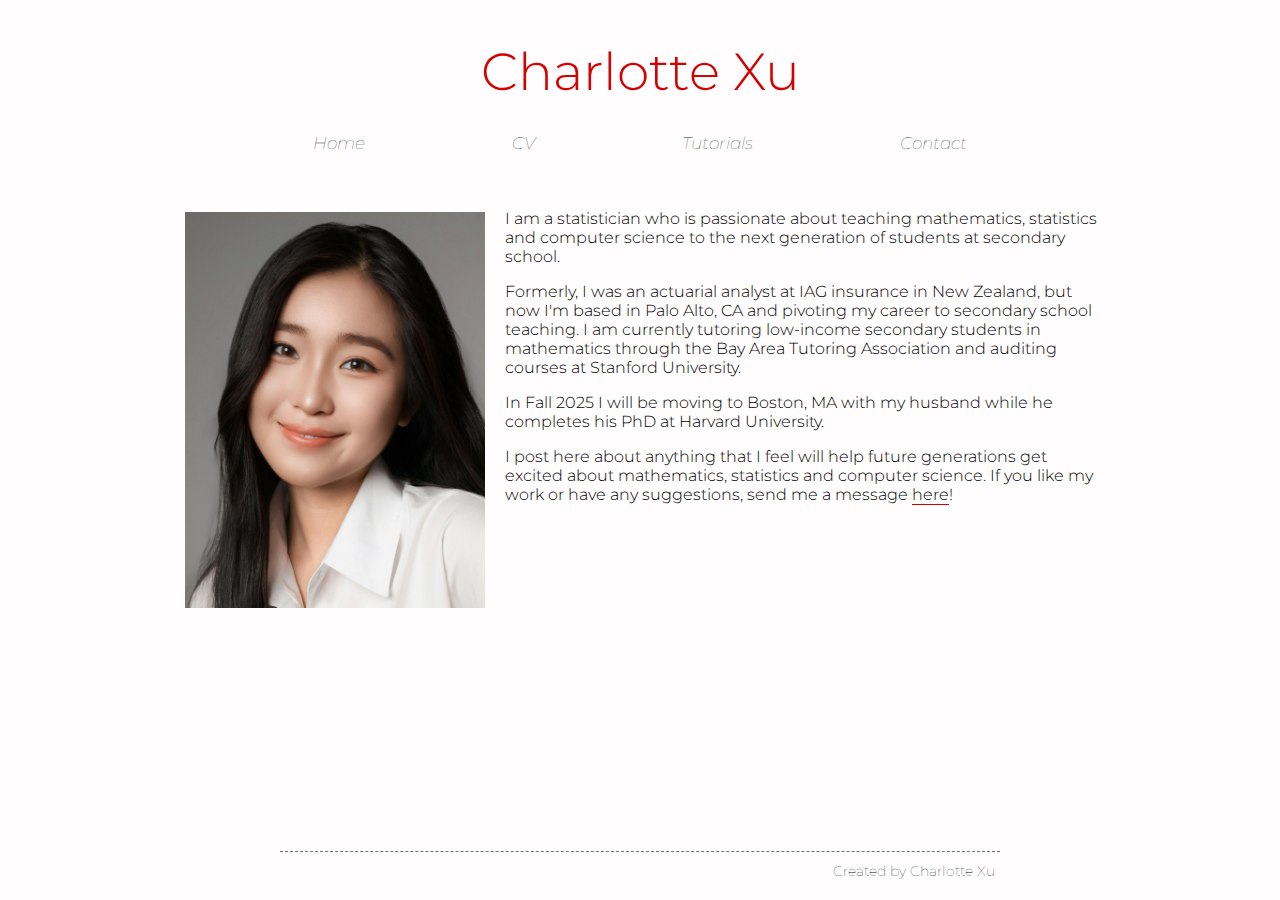
==== index.html @ 878cd9ee "moving website to github" ====
<!DOCTYPE html>
<html>
    <head>
        <link rel="preconnect" href="https://fonts.googleapis.com">
        <link rel="preconnect" href="https://fonts.gstatic.com" crossorigin>
        <link href="https://fonts.googleapis.com/css2?family=Montserrat:ital,wght@0,100..900;1,100..900&display=swap" rel="stylesheet">
        <link rel="stylesheet" href="stylesheet.css">
    </head>
    <body class="background">
        <div class="header-container">
            <div class="title-container">
                <p class="title-font">Charlotte Xu</p>
            </div>
            
            <div class="menubar">
                <p class="menu-font"><a href="./index.html">Home</a></p>
                <p class="menu-font"><a href="./Charlotte CV.pdf">CV</a></p>
                <p class="menu-font"><a href="./tutorials.html">Tutorials</a></p>
                <p class="menu-font">Contact</p>
            </div>
        </div>
        <div class="homepage">
            <div class="homepage-image-container">
                <img class="homepage-image" class src="images/placeholder_headshot.jpg" alt="Professional photo of Charlotte Xu">
            </div>
            <div class="homepage-text-container">
                <p class="normal-text">I am a statistician who is passionate about teaching mathematics, statistics and computer science to the next generation of students at secondary school.</p>
                <p class="normal-text">Formerly, I was an actuarial analyst at IAG insurance in New Zealand, but now I'm based in Palo Alto, CA and pivoting my career to secondary school teaching. I am currently tutoring low-income secondary students in mathematics through the Bay Area Tutoring Association and auditing courses at Stanford University.</p>
                <p class="normal-text">In Fall 2025 I will be moving to Boston, MA with my husband while he completes his PhD at Harvard University.</p>
                <p class="normal-text">I post here about anything that I feel will help future generations get excited about mathematics, statistics and computer science. If you like my work or have any suggestions, send me a message <a class="text-link">here</a>!</p>
            </div>
        </div>
        <div class="footer"> 
            <div class="footer-outer">
                <div class="footer-inner">
                    <p class="footer-text">Created by Charlotte Xu</p>
                </div>
            </div>
        </div>
    </body>
</html>
---- stylesheet.css ----
/* See: https://stackoverflow.com/questions/1875852/how-can-i-define-colors-as-variables-in-css */
:root {
    --highlight-color:  #D50000;
    --light-color: #2a2a2a;
}


a {
    all: unset;
}

body {
    margin: 0;
}




.title-font {
    font-family: 'Montserrat';
    font-size: 52px;
    color: var(--highlight-color);
    margin: 40px 0 30px 0;
    font-weight: 300;
}

.title-container {
    display: flex;
    justify-content: center;
}

.menu-font {
    font-family: 'Montserrat';
    font-size: 17px;
    font-style: italic;
    font-weight: 100;
    margin: 0;
    color: var(--light-color);
    border-bottom: 1px solid rgba(1, 1, 1, 0);
    /*transition: 0.2s;*/
}

.menu-font:hover {
    color: var(--highlight-color);
    cursor: pointer;
    border-bottom: 1px solid var(--highlight-color);
}


.menubar {
    width: 100%;
    max-width: 800px;
    margin: auto auto;
    display: flex;
    justify-content: space-around;
}

.background {
    background-color: #FFFDFD;
    display: flex;
    flex-direction: column;
    /* Make the background fill the entire view*/
    height: 100vh;
}

.homepage-image {
    width: 100%;
}

.homepage-image-container {
    width: 300px;
    flex-shrink: 1;
    /* I want the "I" in  "I am..." to be perfectly aligned with the top of the picture
       the 3px makes sure that happens */
    margin: 3px 20px 0 15px;
}

.homepage-text-container {
    width: calc(300px * 2);
    flex-shrink: 3;
    margin-right: 5px;
}

.normal-text {
    font-family: 'Montserrat';
    font-size: 16px;
    margin-top: 0;
    font-weight: 300;
}

.normal-text:last-child {
    margin-bottom: 0;
}

.text-link {
    border-bottom: 1px solid var(--highlight-color);
}

.text-link:hover {
    color:  var(--highlight-color);
    cursor: pointer;
}

.homepage {
    display: flex;
    /* This makes the homepage part take up all the space */
    flex: 1;
    flex-direction: row;
    justify-content: center;
    align-items: flex-start;
    margin: 55px 0 40px 0;
}




.footer {
    display: flex;
    justify-content: center;
    width: 100%;
    background-attachment: scroll;
    margin: auto auto;
}

.footer-outer {
    display: flex;
    justify-content: center;
    width: 100%;
    max-width: 800px;
}

.footer-inner {
    width: 90%;
    border-top: 1px dashed #707070;
}

.footer-text {
    font-family: 'Montserrat';
    font-size: 14px;
    font-weight: 100;
    text-align: right;
    margin: 10px 5px 20px 0;
    /*color: var(--light-color);*/
}






.tutorial-page {
    display: flex;
    /* This makes the homepage part take up all the space */
    flex: 1;
    flex-direction: column;    
    justify-content: flex-start;
    align-items: center;
    margin: 55px 0 40px 0;
}

.section-header { 
    font-family: 'Montserrat';
    font-size: 42px;
    text-align: center;
}
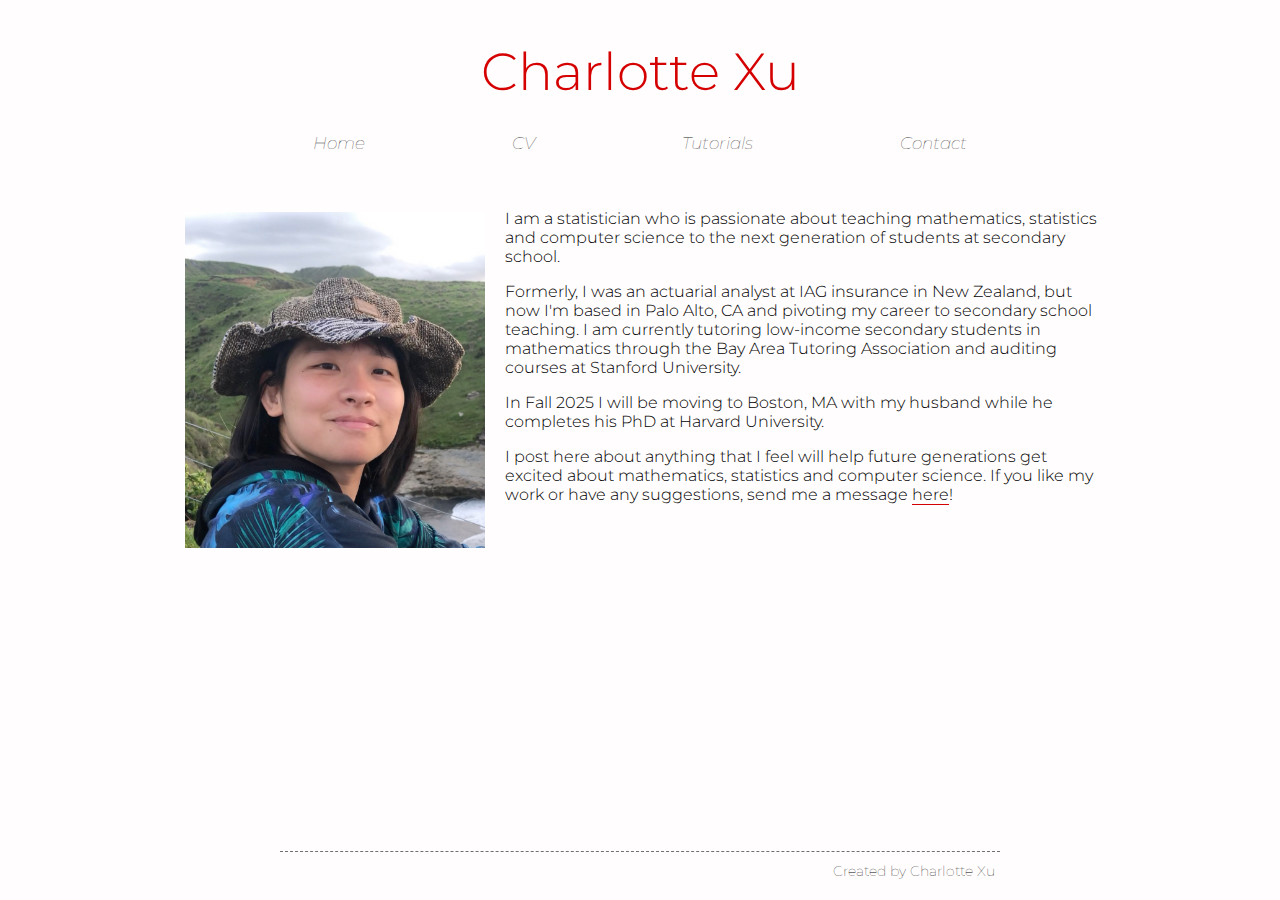
==== commit 491c6614: "final touch ups and bugs" ====
--- a/index.html
+++ b/index.html
@@ -11,17 +11,17 @@
             <div class="title-container">
                 <p class="title-font">Charlotte Xu</p>
             </div>
-            
+
             <div class="menubar">
                 <p class="menu-font"><a href="./index.html">Home</a></p>
                 <p class="menu-font"><a href="./Charlotte CV.pdf">CV</a></p>
                 <p class="menu-font"><a href="./tutorials.html">Tutorials</a></p>
-                <p class="menu-font">Contact</p>
+                <p class="menu-font"><a href="mailto: charlotte.xu23@gmail.com">Contact</a></p>
             </div>
         </div>
         <div class="homepage">
             <div class="homepage-image-container">
-                <img class="homepage-image" class src="images/placeholder_headshot.jpg" alt="Professional photo of Charlotte Xu">
+                <img class="homepage-image" class src="images/new_photo.JPG" alt="Professional photo of Charlotte Xu">
             </div>
             <div class="homepage-text-container">
                 <p class="normal-text">I am a statistician who is passionate about teaching mathematics, statistics and computer science to the next generation of students at secondary school.</p>
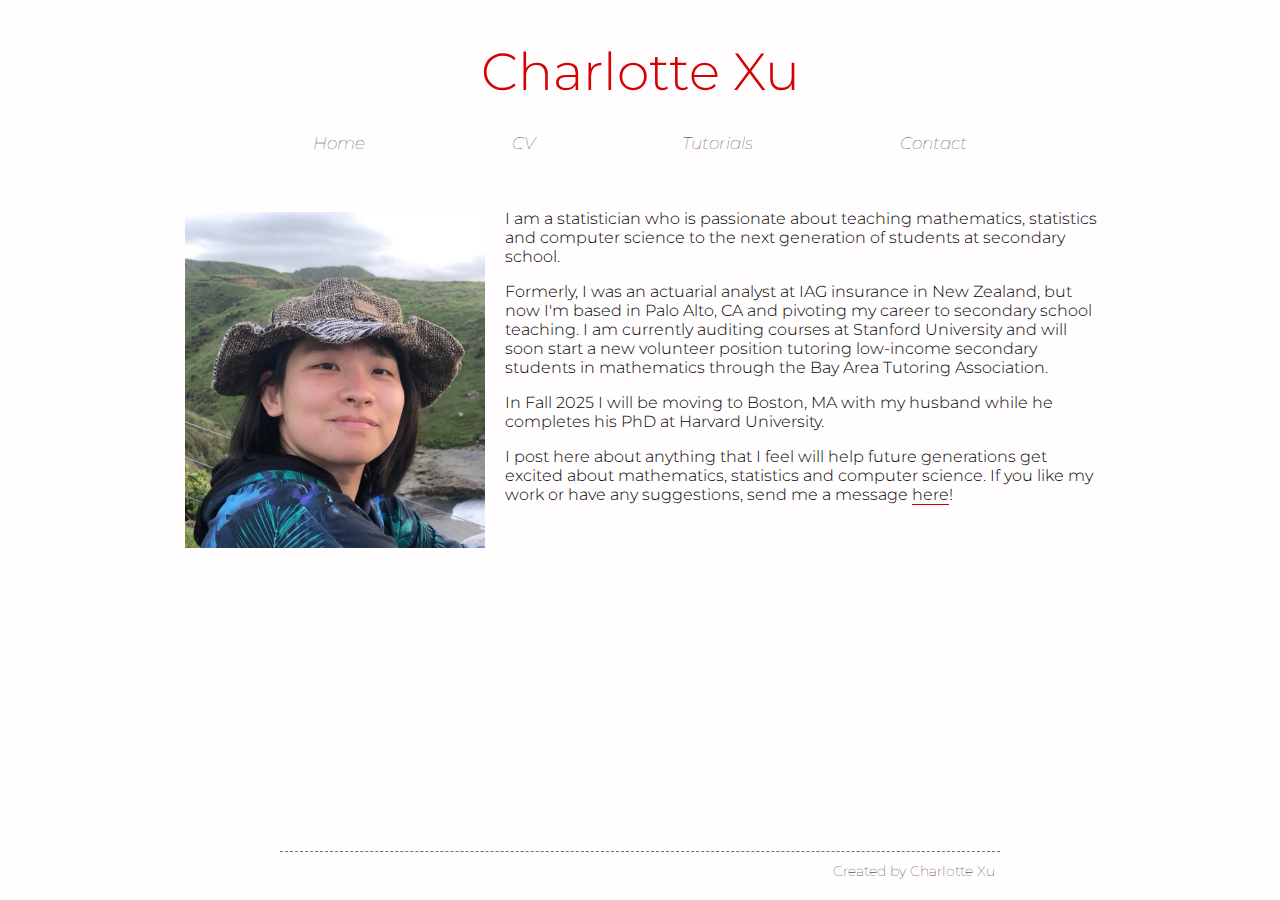
==== commit 0034b7f9: "more updates" ====
--- a/index.html
+++ b/index.html
@@ -21,13 +21,13 @@
         </div>
         <div class="homepage">
             <div class="homepage-image-container">
-                <img class="homepage-image" class src="images/new_photo.JPG" alt="Professional photo of Charlotte Xu">
+                <img class="homepage-image" class src="images/new_photo.JPG" alt="Photo of Charlotte Xu">
             </div>
             <div class="homepage-text-container">
                 <p class="normal-text">I am a statistician who is passionate about teaching mathematics, statistics and computer science to the next generation of students at secondary school.</p>
-                <p class="normal-text">Formerly, I was an actuarial analyst at IAG insurance in New Zealand, but now I'm based in Palo Alto, CA and pivoting my career to secondary school teaching. I am currently tutoring low-income secondary students in mathematics through the Bay Area Tutoring Association and auditing courses at Stanford University.</p>
+                <p class="normal-text">Formerly, I was an actuarial analyst at IAG insurance in New Zealand, but now I'm based in Palo Alto, CA and pivoting my career to secondary school teaching. I am currently auditing courses at Stanford University and will soon start a new volunteer position tutoring low-income secondary students in mathematics through the Bay Area Tutoring Association.</p>
                 <p class="normal-text">In Fall 2025 I will be moving to Boston, MA with my husband while he completes his PhD at Harvard University.</p>
-                <p class="normal-text">I post here about anything that I feel will help future generations get excited about mathematics, statistics and computer science. If you like my work or have any suggestions, send me a message <a class="text-link">here</a>!</p>
+                <p class="normal-text">I post here about anything that I feel will help future generations get excited about mathematics, statistics and computer science. If you like my work or have any suggestions, send me a message <a class="text-link" href="mailto: charlotte.xu23@gmail.com">here</a>!</p>
             </div>
         </div>
         <div class="footer"> 
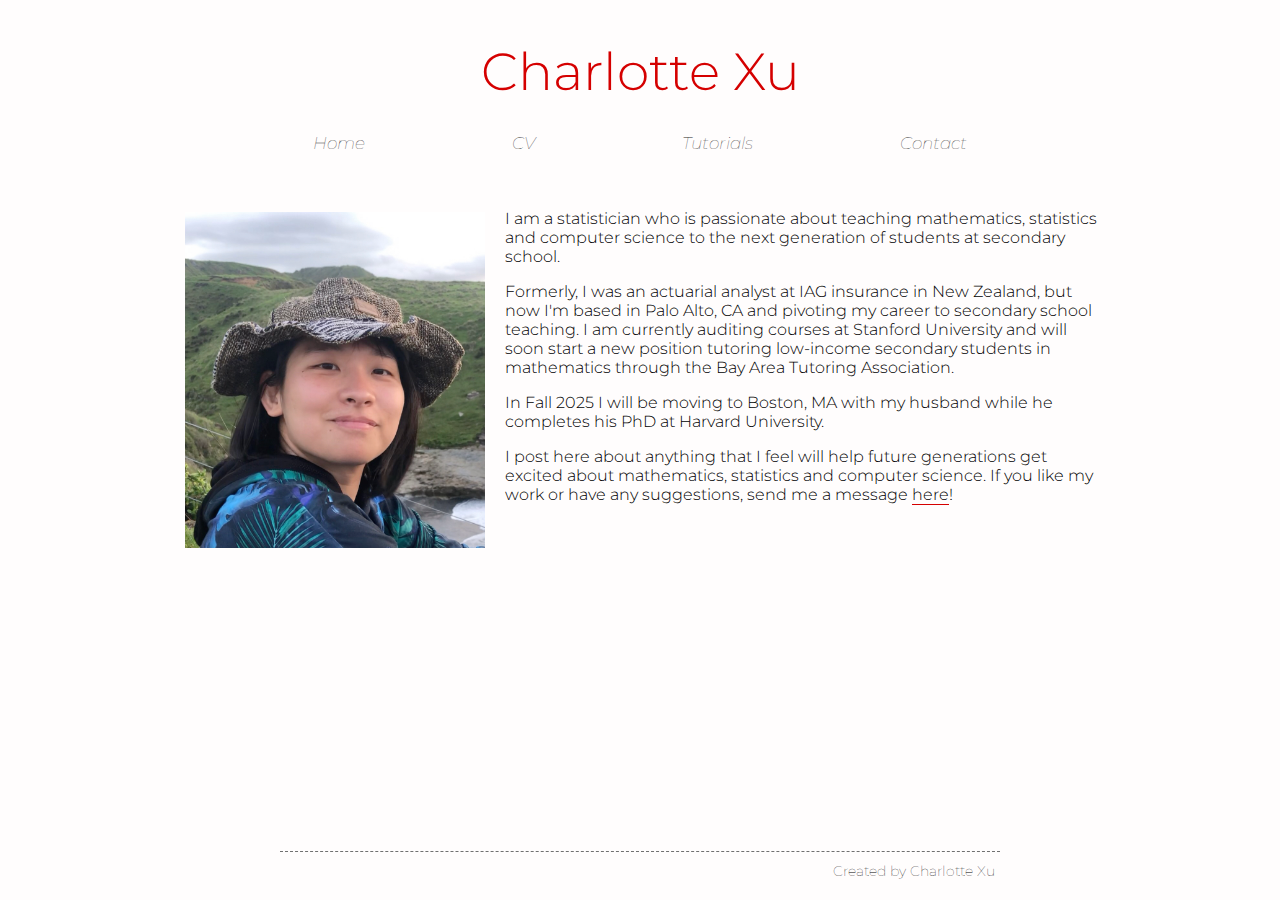
==== commit 3be6ed23: "changes" ====
--- a/index.html
+++ b/index.html
@@ -25,7 +25,7 @@
             </div>
             <div class="homepage-text-container">
                 <p class="normal-text">I am a statistician who is passionate about teaching mathematics, statistics and computer science to the next generation of students at secondary school.</p>
-                <p class="normal-text">Formerly, I was an actuarial analyst at IAG insurance in New Zealand, but now I'm based in Palo Alto, CA and pivoting my career to secondary school teaching. I am currently auditing courses at Stanford University and will soon start a new volunteer position tutoring low-income secondary students in mathematics through the Bay Area Tutoring Association.</p>
+                <p class="normal-text">Formerly, I was an actuarial analyst at IAG insurance in New Zealand, but now I'm based in Palo Alto, CA and pivoting my career to secondary school teaching. I am currently auditing courses at Stanford University and will soon start a new position tutoring low-income secondary students in mathematics through the Bay Area Tutoring Association.</p>
                 <p class="normal-text">In Fall 2025 I will be moving to Boston, MA with my husband while he completes his PhD at Harvard University.</p>
                 <p class="normal-text">I post here about anything that I feel will help future generations get excited about mathematics, statistics and computer science. If you like my work or have any suggestions, send me a message <a class="text-link" href="mailto: charlotte.xu23@gmail.com">here</a>!</p>
             </div>
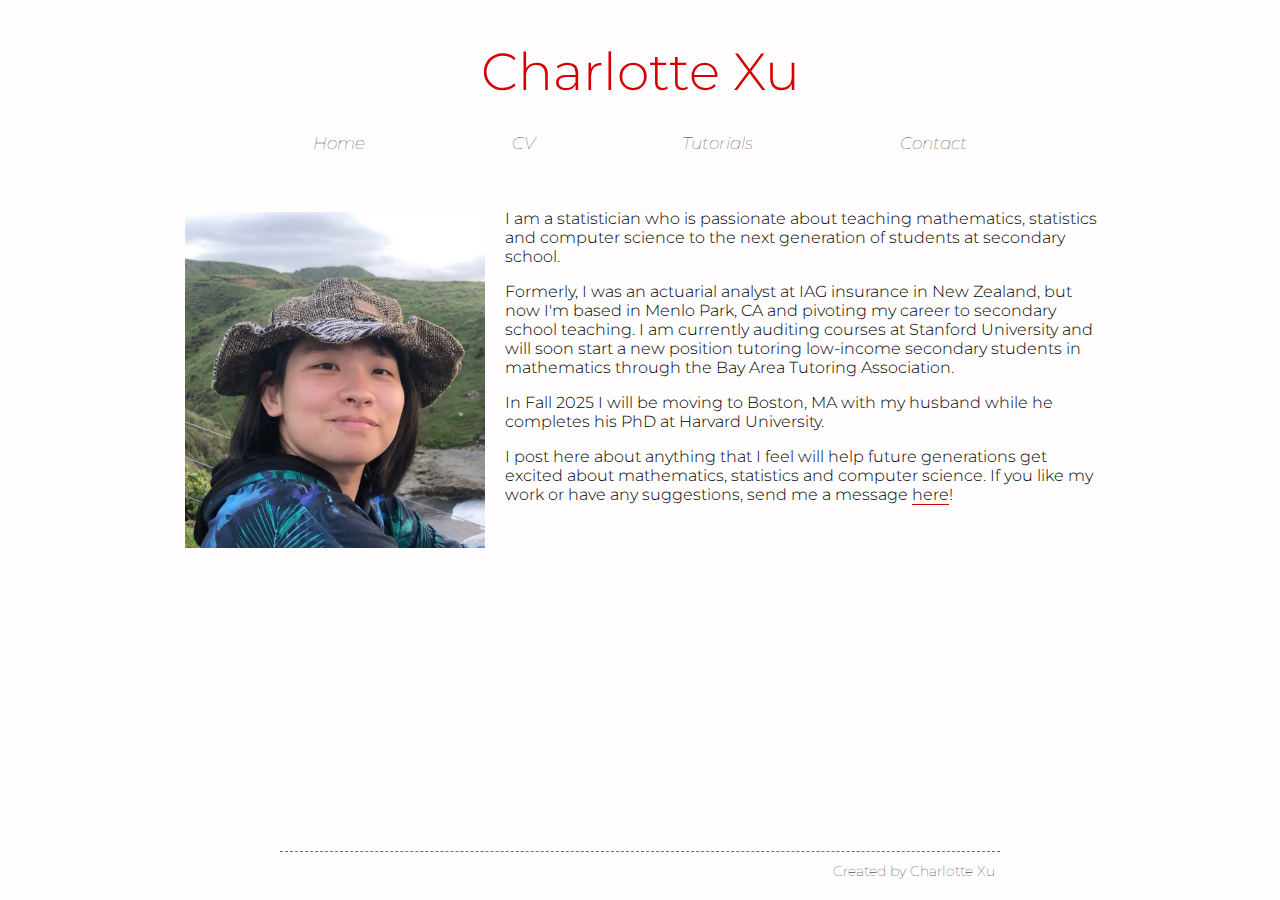
==== commit abe09780: "more changes" ====
--- a/index.html
+++ b/index.html
@@ -25,7 +25,7 @@
             </div>
             <div class="homepage-text-container">
                 <p class="normal-text">I am a statistician who is passionate about teaching mathematics, statistics and computer science to the next generation of students at secondary school.</p>
-                <p class="normal-text">Formerly, I was an actuarial analyst at IAG insurance in New Zealand, but now I'm based in Palo Alto, CA and pivoting my career to secondary school teaching. I am currently auditing courses at Stanford University and will soon start a new position tutoring low-income secondary students in mathematics through the Bay Area Tutoring Association.</p>
+                <p class="normal-text">Formerly, I was an actuarial analyst at IAG insurance in New Zealand, but now I'm based in Menlo Park, CA and pivoting my career to secondary school teaching. I am currently auditing courses at Stanford University and will soon start a new position tutoring low-income secondary students in mathematics through the Bay Area Tutoring Association.</p>
                 <p class="normal-text">In Fall 2025 I will be moving to Boston, MA with my husband while he completes his PhD at Harvard University.</p>
                 <p class="normal-text">I post here about anything that I feel will help future generations get excited about mathematics, statistics and computer science. If you like my work or have any suggestions, send me a message <a class="text-link" href="mailto: charlotte.xu23@gmail.com">here</a>!</p>
             </div>
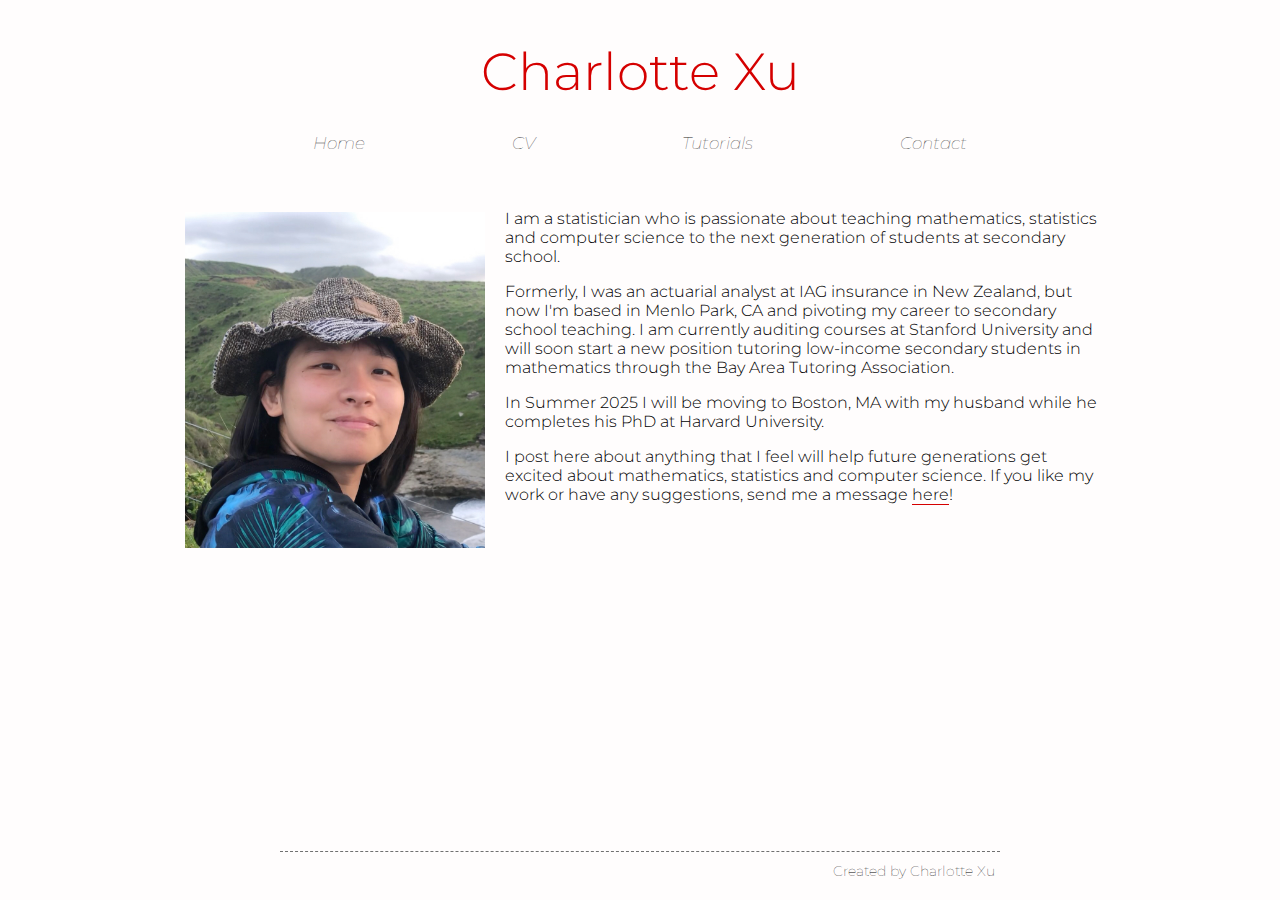
==== commit 0c761b15: "changes" ====
--- a/index.html
+++ b/index.html
@@ -26,7 +26,7 @@
             <div class="homepage-text-container">
                 <p class="normal-text">I am a statistician who is passionate about teaching mathematics, statistics and computer science to the next generation of students at secondary school.</p>
                 <p class="normal-text">Formerly, I was an actuarial analyst at IAG insurance in New Zealand, but now I'm based in Menlo Park, CA and pivoting my career to secondary school teaching. I am currently auditing courses at Stanford University and will soon start a new position tutoring low-income secondary students in mathematics through the Bay Area Tutoring Association.</p>
-                <p class="normal-text">In Fall 2025 I will be moving to Boston, MA with my husband while he completes his PhD at Harvard University.</p>
+                <p class="normal-text">In Summer 2025 I will be moving to Boston, MA with my husband while he completes his PhD at Harvard University.</p>
                 <p class="normal-text">I post here about anything that I feel will help future generations get excited about mathematics, statistics and computer science. If you like my work or have any suggestions, send me a message <a class="text-link" href="mailto: charlotte.xu23@gmail.com">here</a>!</p>
             </div>
         </div>
